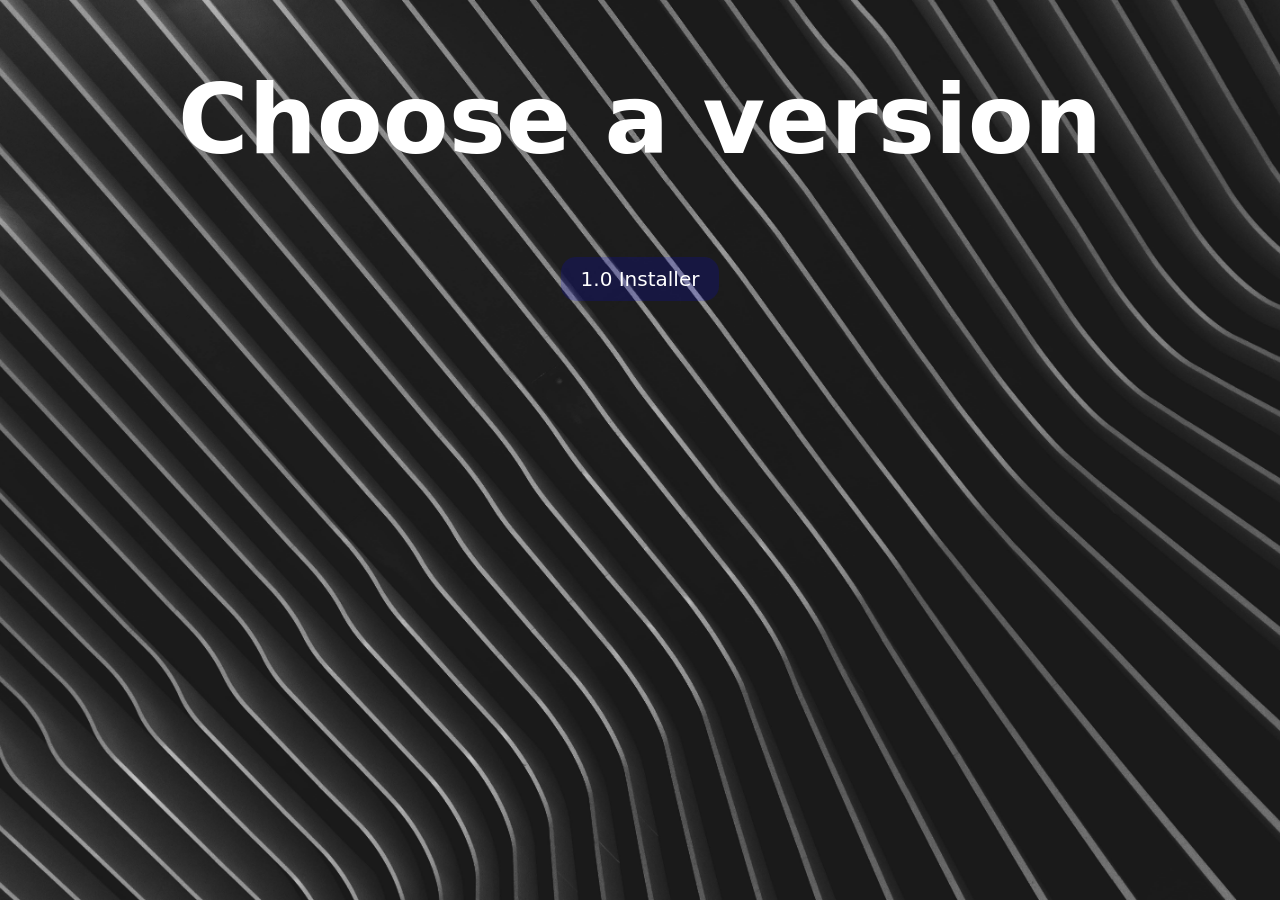
==== installer/index.html @ 1299b3da "Add files via upload" ====
<!DOCTYPE html>
<html lang="en">
<head>
    <meta charset="UTF-8">
    <meta name="viewport" content="width=device-width, initial-scale=1.0">
    <title>Installer Download</title>
    <link rel="stylesheet" href="../style.css">
</head>
<body>
    <header>
        <h1>Choose a version</h1>
    </header>

    <main>
        <a href="https://github.com/mcmdev4/scllang/releases/download/1.0/scl.7z"><button>1.0 Installer</button></a>
    </main>
</body>
</html>
---- style.css ----
body {
    background-image: url(background.jpg);
    background-attachment: fixed;
    background-position: center;
    background-repeat: no-repeat;
    background-size: cover;
    text-align: center;
    font-family: system-ui, -apple-system, BlinkMacSystemFont, 'Segoe UI', Roboto, Oxygen, Ubuntu, Cantarell, 'Open Sans', 'Helvetica Neue', sans-serif;
    font-size: 3em;
    color: white;
}

button {
    padding: 10px 20px;
    border: none;
    border-radius: 15px;
    font-family: system-ui, -apple-system, BlinkMacSystemFont, 'Segoe UI', Roboto, Oxygen, Ubuntu, Cantarell, 'Open Sans', 'Helvetica Neue', sans-serif;
    background-color: hsla(240, 100%, 50%, 0.164);
    color: white;
    font-size: 20px;
    transition: 2s;
}

button:hover {
    font-size: 25px;
    background-color: blue;
    cursor: pointer;
}
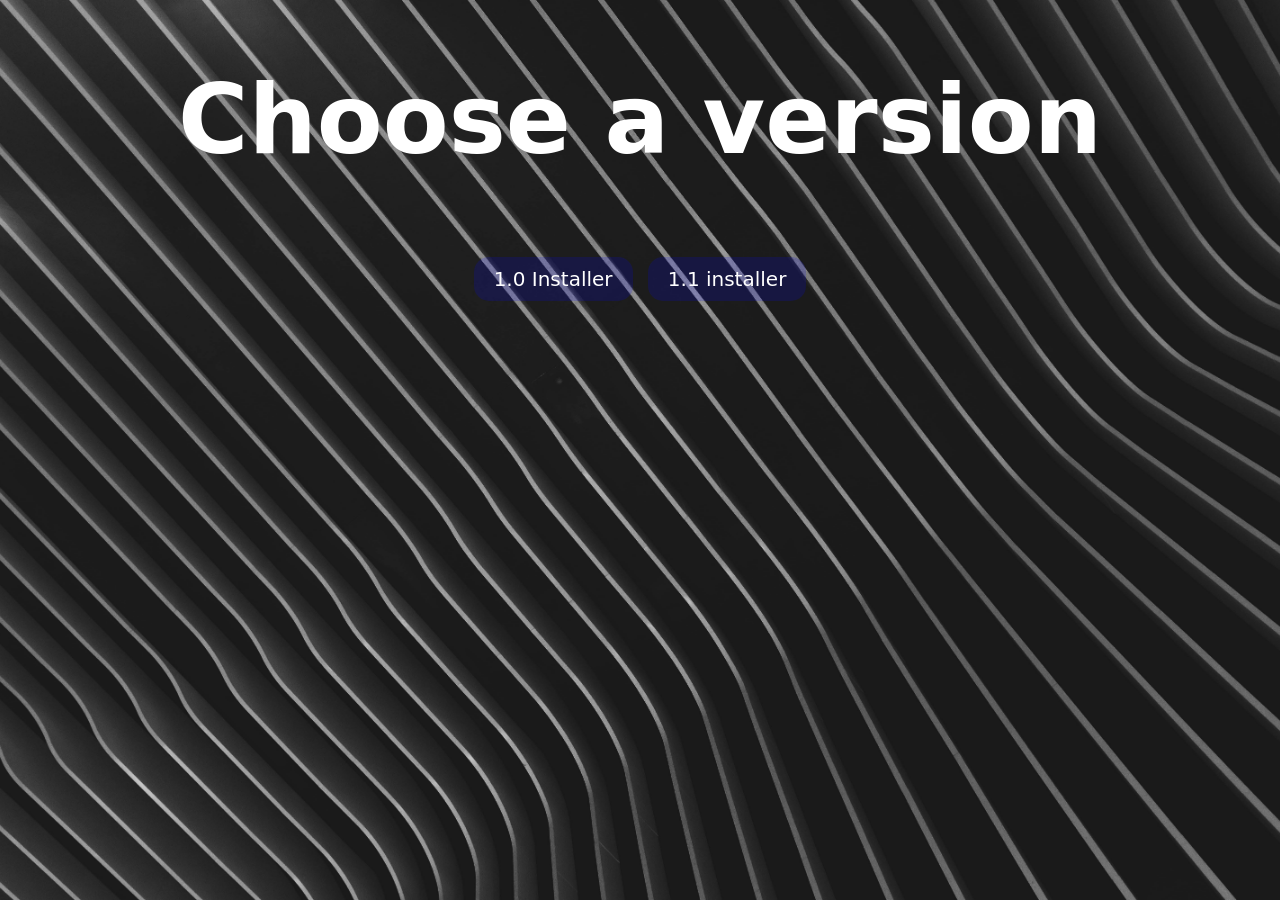
==== commit 1515f92d: "Add 1.1 installer link to index.html Added a link for the 1.1 installer alongside the existing 1.0 i" ====
--- a/installer/index.html
+++ b/installer/index.html
@@ -13,6 +13,7 @@
 
     <main>
         <a href="https://github.com/mcmdev4/scllang/releases/download/1.0/scl.7z"><button>1.0 Installer</button></a>
+        <a href="https://github.com/mcmdev4/scllang/releases/download/1.1/scl.7z"><button>1.1 installer</button></a>
     </main>
 </body>
-</html>+</html>
